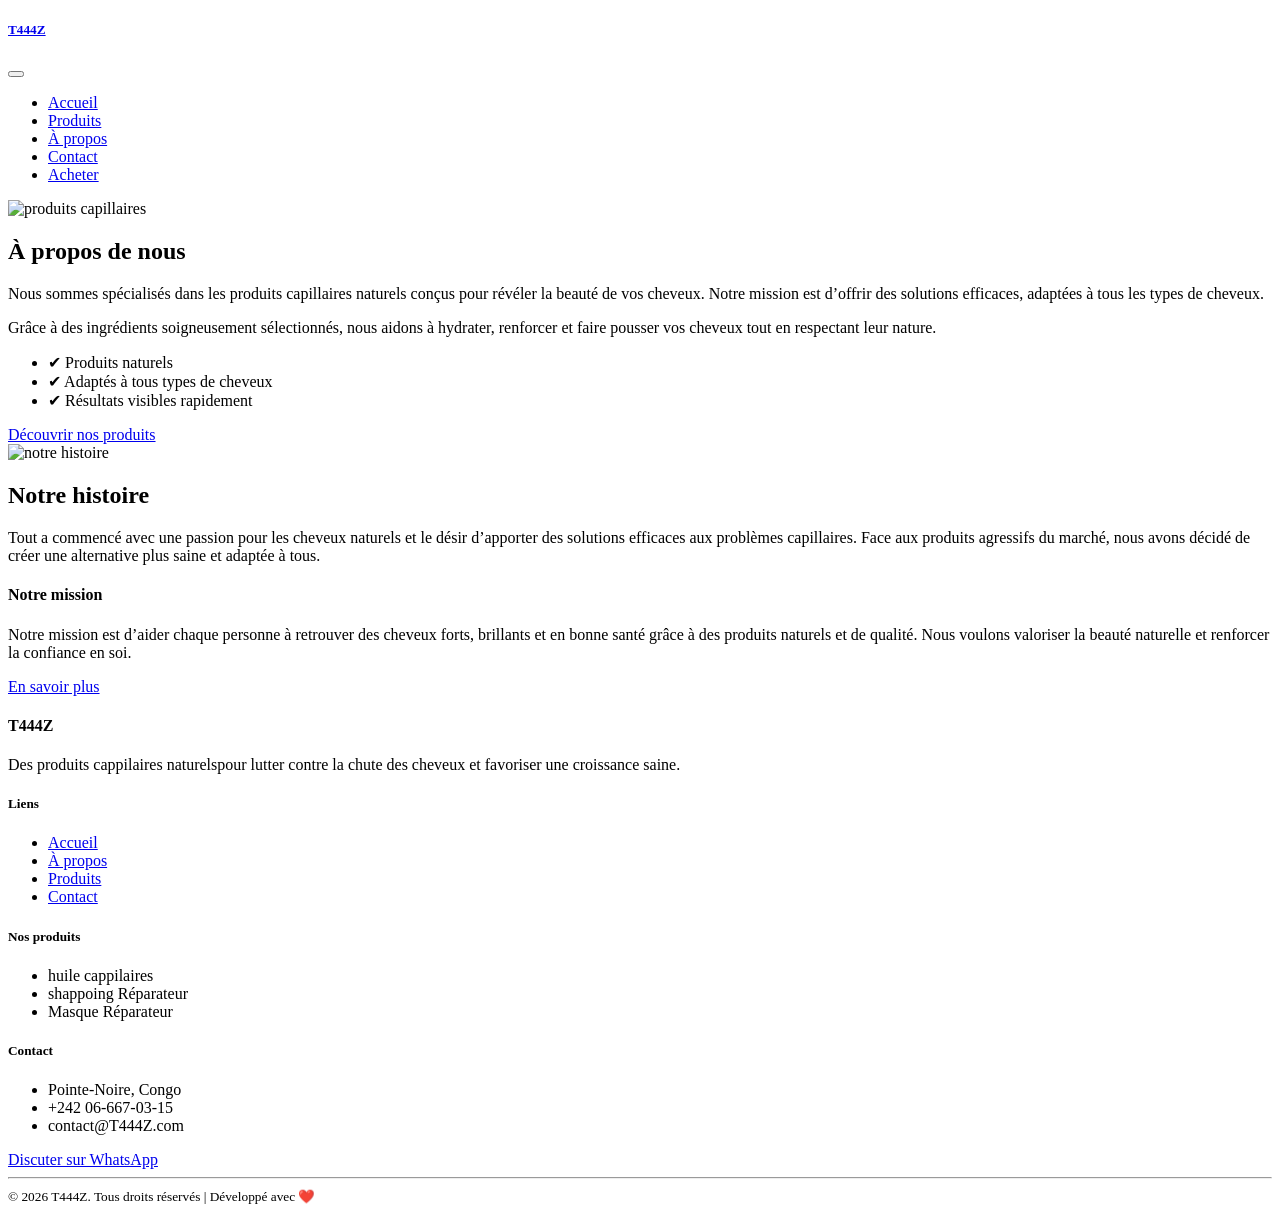
==== Apropos.html @ 47d5f80e "Add files via upload" ====
<!DOCTYPE html>
<html lang="en">
<head>
    <meta charset="UTF-8">
    <meta name="viewport" content="width=device-width, initial-scale=1.0">
    <title>Document</title>
    <link rel="stylesheet" href="Assets/CSS/bootstrap.css">
    <script src="Assets/JS/bootstrap.bundle.js"></script>
    <link rel="stylesheet" href="Assets/CSS/style.css">
</head>
 <body>
    <nav class="navbar navbar-expand-lg navbar-light bg-white shadow-sm navbar-custom sticky-top">
  <div class="container">

    <!-- Logo -->
    <a class="navbar-brand fw-bold" href="#">
     
    <h5 class=" logo fw-bold"> T444Z
    </h5>
    </a>

    <!-- Bouton burger -->
    <button class="navbar-toggler" type="button" data-bs-toggle="collapse" data-bs-target="#navbarNav">
      <span class="navbar-toggler-icon"></span>
    </button>

    <!-- Menu -->
    <div class="collapse navbar-collapse" id="navbarNav">
      <ul class="navbar-nav ms-auto">

        <li class="nav-item">
          <a class="nav-link active" href="#">Accueil</a>
        </li>

        <li class="nav-item">
          <a class="nav-link" href="#">Produits</a>
        </li>

        <li class="nav-item">
          <a class="nav-link" href="#">À propos</a>
        </li>

        <li class="nav-item">
          <a class="nav-link" href="#">Contact</a>
        </li>

        <!-- Bouton CTA -->
        <li class="nav-item ms-3">
          <a class="btn btn-success" href="#">Acheter</a>
        </li>

      </ul>
    </div>

  </div>
</nav>
<section class="section py-5">
  <div class="container">
    <div class="row align-items-center">
      
      <!-- IMAGE -->
      <div class="col-md-6 mb-4 mb-md-0">
        <img src="Assets/IMAGES/Accueil - T444Z France_files/6eaf25_ed66b5f5287e4fbfa0731e57d259414fmv2.png" 
             class="img-fluid rounded shadow" 
             alt="produits capillaires">
      </div>

      <!-- TEXTE -->
      <div class="col-md-6">
        <h2 class="fw-bold mb-3 text-success">À propos de nous</h2>
        
        <p class="text-warning">
          Nous sommes spécialisés dans les produits capillaires naturels conçus pour révéler la beauté de vos cheveux. 
          Notre mission est d’offrir des solutions efficaces, adaptées à tous les types de cheveux.
        </p>

        <p class="text-success">
          Grâce à des ingrédients soigneusement sélectionnés, nous aidons à hydrater, renforcer et faire pousser vos cheveux 
          tout en respectant leur nature.
        </p>

        <ul class="list-unstyled  text-successs">
          <li>✔ Produits naturels</li>
          <li>✔ Adaptés à tous types de cheveux</li>
          <li>✔ Résultats visibles rapidement</li>
        </ul>

        <a href="#" class="btn btn-success mt-3 text-warning">Découvrir nos produits</a>
      </div>

    </div>
  </div>
</section>
<section class="py-5 bg-light">
  <div class="container">

    <div class="row align-items-center">

      <!-- IMAGE -->
      <div class="col-md-6 mb-4 mb-md-0">
        <img src="EGERIE.jpg"
             class="img-fluid rounded shadow"
             alt="notre histoire">
      </div>

      <!-- TEXTE -->
      <div class="col-md-6">
        
        <h2 class="fw-bold mb-4 text-center text-success">Notre histoire</h2>
        <p class="text-warning">
          Tout a commencé avec une passion pour les cheveux naturels et le désir d’apporter des solutions efficaces 
          aux problèmes capillaires. Face aux produits agressifs du marché, nous avons décidé de créer une alternative 
          plus saine et adaptée à tous.
        </p>

        <h4 class="fw-bold mt-4 text-center text-success">Notre mission</h4>
        <p class="text-warning">
          Notre mission est d’aider chaque personne à retrouver des cheveux forts, brillants et en bonne santé 
          grâce à des produits naturels et de qualité. Nous voulons valoriser la beauté naturelle et renforcer 
          la confiance en soi.
        </p>

        <a href="#" class="btn btn-success mt-3 text-warning">En savoir plus</a>

      </div>

    </div>

  </div>
</section>
   





    

   
    

<footer class="footer text-light pt-5 pb-3">
  <div class="container">
    <div class="row g-4">

      <!-- Logo + Description -->
      <div class="col-lg-4 col-md-6">
        <h4 class="fw-bold text-success">T444Z</h4>
        <p class="text-muted">
         Des produits cappilaires naturelspour lutter contre la chute des cheveux et favoriser une croissance saine.
        </p>

        <!-- Réseaux sociaux -->
        <div>
          <a href="#" class="text-light me-3 fs-5"><i class="bi bi-facebook"></i></a>
          <a href="#" class="text-light me-3 fs-5"><i class="bi bi-whatsapp"></i></a>
          <a href="#" class="text-light me-3 fs-5"><i class="bi bi-instagram"></i></a>
          <a href="#" class="text-light fs-5"><i class="bi bi-twitter-x"></i></a>
        </div>
      </div>

      <!-- Liens rapides -->
      <div class="col-lg-2 col-md-6">
        <h5 class="fw-bold mb-3 text-success">Liens</h5>
        <ul class="list-unstyled">
          <li><a href="#" class="text-decoration-none text-muted">Accueil</a></li>
          <li><a href="#" class="text-decoration-none text-muted">À propos</a></li>
          <li><a href="#" class="text-decoration-none text-muted">Produits</a></li>
          <li><a href="#" class="text-decoration-none text-muted">Contact</a></li>
        </ul>
      </div>

      <!-- Services -->
      <div class="col-lg-3 col-md-6">
        <h5 class="fw-bold mb-3 text-success">Nos produits</h5>
        <ul class="list-unstyled text-muted">
          <li>huile cappilaires</li>
          <li>shappoing Réparateur</li>
          <li>Masque Réparateur</li>
        
        </ul>
      </div>

      <!-- Contact -->
      <div class="col-lg-3 col-md-6">
        <h5 class="fw-bold mb-3 text-success">Contact</h5>
        <ul class="list-unstyled text-light">
          <li><i class="bi bi-geo-alt"></i> Pointe-Noire, Congo</li>
          <li><i class="bi bi-telephone"></i> +242 06-667-03-15</li>
          <li><i class="bi bi-envelope"></i> contact@T444Z.com</li>
        </ul>

        <!-- Bouton WhatsApp -->
        <a href="#" class="btn btn-success mt-2 w-100">
          <i class="bi bi-whatsapp"></i> Discuter sur WhatsApp
        </a>
      </div>

    </div>

    <!-- Ligne -->
    <hr class="border-light my-4">

    <!-- Bas footer -->
    <div class="text-center text-muted">
      <small>
        © 2026 T444Z. Tous droits réservés | Développé avec ❤️
      </small>
    </div>
  </div>
</footer>





    
</body>
</html>
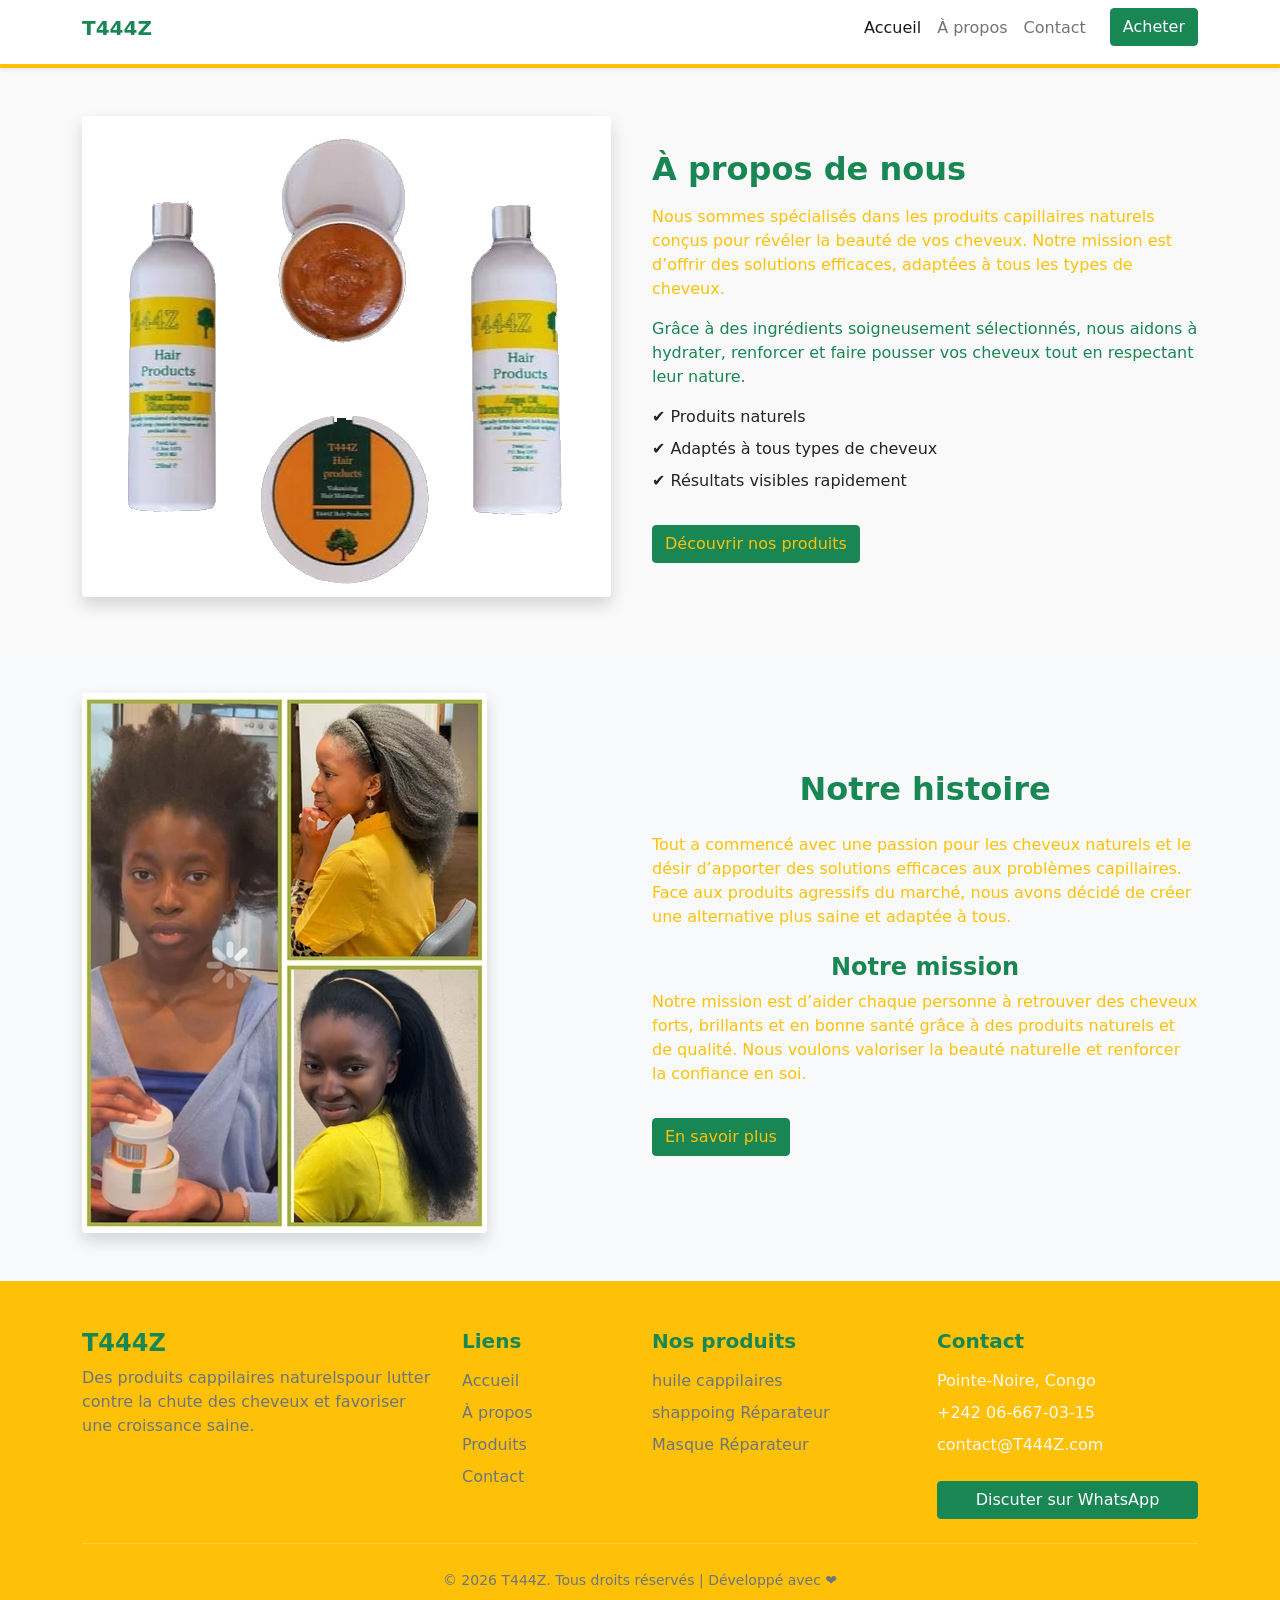
==== commit 53f44e15: "Add files via upload MISE A JOUR DE LA PAGE" ====
--- a/Apropos.html
+++ b/Apropos.html
@@ -5,7 +5,6 @@
     <meta name="viewport" content="width=device-width, initial-scale=1.0">
     <title>Document</title>
     <link rel="stylesheet" href="Assets/CSS/bootstrap.css">
-    <script src="Assets/JS/bootstrap.bundle.js"></script>
     <link rel="stylesheet" href="Assets/CSS/style.css">
 </head>
  <body>
@@ -32,23 +31,20 @@
           <a class="nav-link active" href="#">Accueil</a>
         </li>
 
+        
+
         <li class="nav-item">
-          <a class="nav-link" href="#">Produits</a>
+          <a class="nav-link" href="Apropos.html">À propos</a>
         </li>
 
         <li class="nav-item">
-          <a class="nav-link" href="#">À propos</a>
-        </li>
-
-        <li class="nav-item">
-          <a class="nav-link" href="#">Contact</a>
+          <a class="nav-link" href="contact.html">Contact</a>
         </li>
 
         <!-- Bouton CTA -->
         <li class="nav-item ms-3">
-          <a class="btn btn-success" href="#">Acheter</a>
-        </li>
-
+          <a class="btn btn-success" href="contact.html">Acheter</a>
+        </li>
       </ul>
     </div>
 
@@ -60,7 +56,7 @@
       
       <!-- IMAGE -->
       <div class="col-md-6 mb-4 mb-md-0">
-        <img src="Assets/IMAGES/Accueil - T444Z France_files/6eaf25_ed66b5f5287e4fbfa0731e57d259414fmv2.png" 
+        <img src="Assets/IMAGES/CREME.png" 
              class="img-fluid rounded shadow" 
              alt="produits capillaires">
       </div>
@@ -98,7 +94,7 @@
 
       <!-- IMAGE -->
       <div class="col-md-6 mb-4 mb-md-0">
-        <img src="EGERIE.jpg"
+        <img src="Assets/IMAGES/p.png"
              class="img-fluid rounded shadow"
              alt="notre histoire">
       </div>
@@ -211,9 +207,6 @@
 </footer>
 
 
-
-
-
-    
+<script src="Assets/JS/bootstrap.bundle.js"></script>
 </body>
 </html>
--- a/Assets/CSS/style.css
+++ b/Assets/CSS/style.css
@@ -0,0 +1,175 @@
+.logo{
+    color: #198754;;
+}
+.navbar-custom{
+    border-color:  #198754;
+    border-bottom: 4px solid #ffc107;
+}
+.contenair{
+    border:20px;
+    border-color: #ffc107;
+}
+.hero-section {
+  height: 100vh;
+  
+ background: url()no-repeat center center/cover; 
+ background-image: url(../IMAGES/ACCEUIL.jpg);
+}
+
+
+
+.text{
+    color: #ffc107;
+}
+
+
+.carousel-img {
+  width: 100%;
+  height:auto ;
+  object-fit: cover;
+
+  border-radius: 20px;
+  border: 3px solid #198754;
+
+  box-shadow: 0 10px 30px rgba(0,0,0,0.2);
+
+  transition: transform 0.5s ease;
+}
+
+/* effet zoom au hover */
+.carousel-img:hover {
+  transform: scale(1.05);
+}
+
+/* animation fluide */
+.carousel-item {
+  transition: opacity 1s ease-in-out;
+}
+.nos{
+    color:#198754; 
+    text-align: center;
+}
+
+.product-card {
+  border-radius: 15px;
+  overflow: hidden;
+  transition: transform 0.3s ease;
+}
+
+.product-card:hover {
+  transform: translateY(-10px);
+}
+
+.product-card img {
+  height: 200px;
+  object-fit: cover;
+}
+
+.price {
+  color: #E0B400;
+  font-weight: bold;
+  margin: 10px 0;
+}
+
+.card1{
+   border-color:  #198754;
+    border-top: 30px solid #ffc107;
+}
+
+
+.card:hover {
+  transform: translateY(-10px);
+  transition: 0.3s;
+}
+.card1{
+  background-color: #198754;
+  
+  border: 20px;
+  border-radius: 30px;
+  border: #ffc107;
+}
+.card2{
+  background-color: #ffc107;
+  color: #198754;
+  border-radius: 30px;
+  border:#198754;
+}
+.card:hover {
+  transform: translateY(-8px);
+  transition: 0.3s;
+}
+footer a:hover {
+  color: orange !important;
+  transition: 0.3s;
+}
+
+footer .btn-success:hover {
+  background-color: #ffc107;
+  border: none;
+}
+.footer{
+  background-color: #ffc107;
+}
+img.rounded-circle {
+  width: 100px;
+  height: 100px;
+  object-fit: cover;
+}
+
+.p-4:hover {
+  transform: translateY(-5px);
+  transition: 0.3s;
+}
+.i{
+  border-radius: 300px;
+  border: #ffc107;
+}
+section {
+  background-color: #f9f9f9;
+}
+
+ul li {
+  margin-bottom: 8px;
+}
+
+section img {
+  transition: 0.3s;
+}
+
+section img:hover {
+  transform: scale(1.05);
+}
+form {
+  background: #f9f9f9;
+  padding: 30px;
+  border-radius: 10px;
+}
+
+button:hover {
+  opacity: 0.9;
+}
+.contact-section {
+  background: url(../IMAGES/ACCEUIL.jpg) no-repeat center center/cover;
+  min-height: 100vh;
+  position: relative;
+}
+
+/* effet sombre pour lisibilité */
+.contact-section::before {
+  content: "";
+  position: absolute;
+  top: 0;
+  left: 0;
+  width: 100%;
+  height: 100%;
+  background: rgba(0, 0, 0, 0.6);
+}
+
+/* contenu au-dessus */
+.contact-form {
+  position: relative;
+  z-index: 2;
+  background: rgba(0, 0, 0, 0.5);
+  border-radius: 10px;
+}
+
